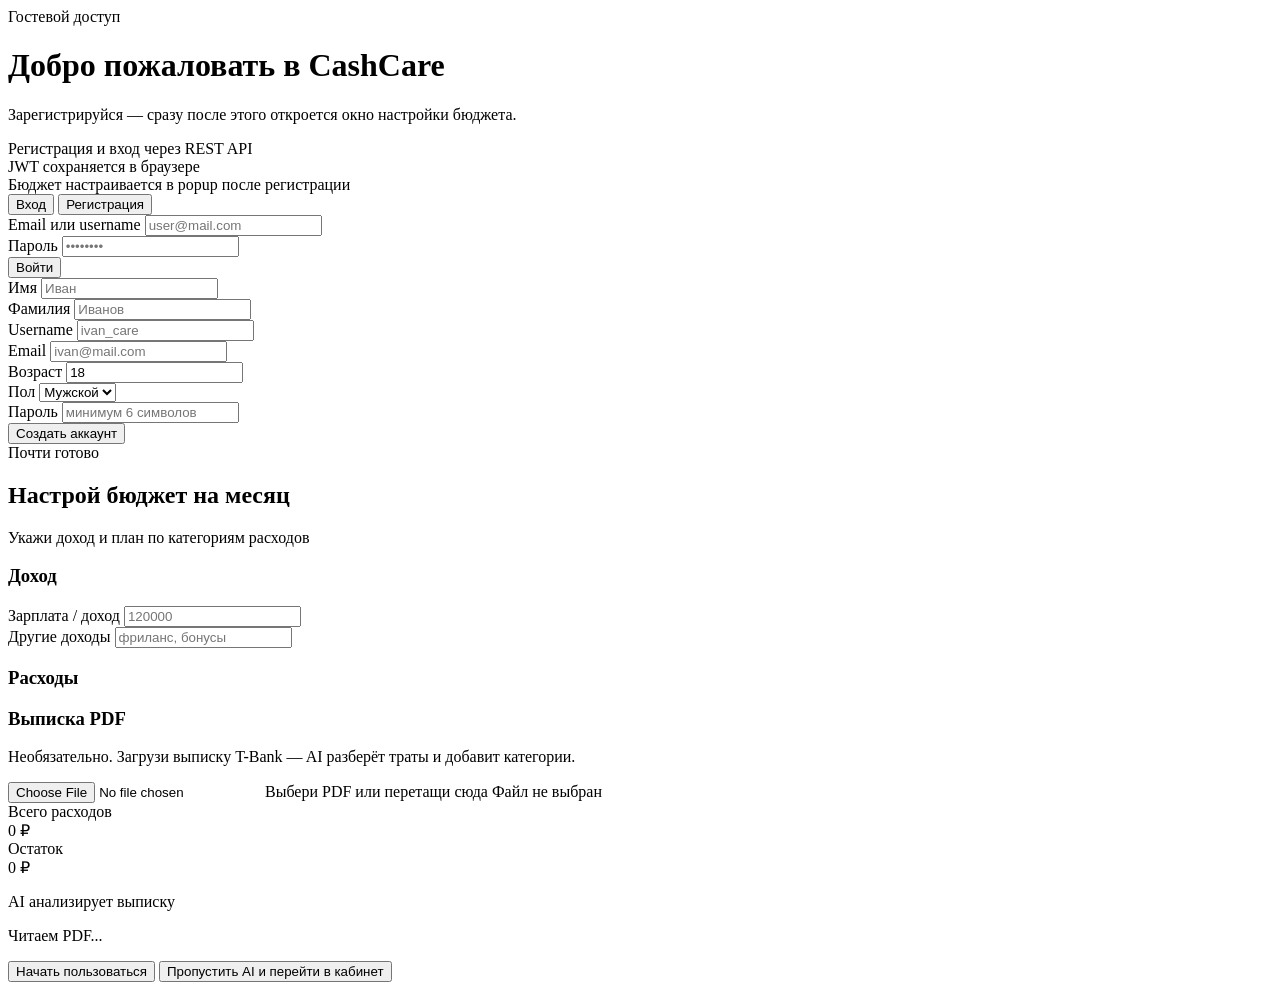
==== cashCare/src/main/resources/templates/auth.html @ fdca6458 "Add PDF parser, OpenRouter client & finance APIs Introduce PDF/TBank parsing and AI client plus a se" ====
<!DOCTYPE html>
<html lang="ru">
<head>
    <meta charset="UTF-8">
    <meta name="viewport" content="width=device-width, initial-scale=1.0">
    <title>CashCare — Вход</title>
    <link rel="preconnect" href="https://fonts.googleapis.com">
    <link rel="preconnect" href="https://fonts.gstatic.com" crossorigin>
    <link href="https://fonts.googleapis.com/css2?family=Plus+Jakarta+Sans:wght@400;500;600;700;800&display=swap" rel="stylesheet">
    <link rel="stylesheet" href="/css/app.css">
    <script src="/js/sdkClient.js" defer></script>
    <script src="/js/common.js" defer></script>
    <script src="/js/aiAnalysisUi.js?v=2" defer></script>
    <script src="/js/initModal.js" defer></script>
    <script src="/js/auth.js" defer></script>
</head>
<body class="page-guest">
<div class="bg-grid"></div>

<div class="shell">
    <div class="hero">
        <div>
            <div class="badge">Гостевой доступ</div>
            <h1 class="hero-title">Добро пожаловать в <span>CashCare</span></h1>
            <p class="hero-text">
                Зарегистрируйся — сразу после этого откроется окно настройки бюджета.
            </p>
            <div class="feature-list">
                <div class="feature-item"><span class="feature-dot"></span>Регистрация и вход через REST API</div>
                <div class="feature-item"><span class="feature-dot"></span>JWT сохраняется в браузере</div>
                <div class="feature-item"><span class="feature-dot"></span>Бюджет настраивается в popup после регистрации</div>
            </div>
        </div>

        <div class="card">
            <div class="card-header">
                <div class="tabs">
                    <button type="button" class="tab-btn active" data-tab="login">Вход</button>
                    <button type="button" class="tab-btn" data-tab="register">Регистрация</button>
                </div>
            </div>

            <div class="card-body">
                <form id="login-form" class="form-panel active">
                    <div class="field-grid">
                        <div>
                            <label for="login-input">Email или username</label>
                            <input id="login-input" type="text" placeholder="user@mail.com" autocomplete="username" required>
                        </div>
                        <div>
                            <label for="login-password">Пароль</label>
                            <input id="login-password" type="password" placeholder="••••••••" autocomplete="current-password" required>
                        </div>
                    </div>
                    <button id="login-btn" type="submit" class="btn btn-primary">Войти</button>
                    <div id="login-alert" class="alert"></div>
                </form>

                <form id="register-form" class="form-panel">
                    <div class="field-grid two-col">
                        <div>
                            <label for="reg-first-name">Имя</label>
                            <input id="reg-first-name" type="text" placeholder="Иван" required>
                        </div>
                        <div>
                            <label for="reg-last-name">Фамилия</label>
                            <input id="reg-last-name" type="text" placeholder="Иванов" required>
                        </div>
                        <div>
                            <label for="reg-username">Username</label>
                            <input id="reg-username" type="text" placeholder="ivan_care" required>
                        </div>
                        <div>
                            <label for="reg-email">Email</label>
                            <input id="reg-email" type="email" placeholder="ivan@mail.com" required>
                        </div>
                        <div>
                            <label for="reg-age">Возраст</label>
                            <input id="reg-age" type="number" min="18" value="18" required>
                        </div>
                        <div>
                            <label for="reg-gender">Пол</label>
                            <select id="reg-gender" required>
                                <option value="MALE">Мужской</option>
                                <option value="FEMALE">Женский</option>
                            </select>
                        </div>
                        <div style="grid-column: 1 / -1;">
                            <label for="reg-password">Пароль</label>
                            <input id="reg-password" type="password" placeholder="минимум 6 символов" autocomplete="new-password" required>
                        </div>
                    </div>
                    <button id="register-btn" type="submit" class="btn btn-primary">Создать аккаунт</button>
                    <div id="register-alert" class="alert"></div>
                </form>
            </div>
        </div>
    </div>
</div>

<div id="init-modal" class="modal-overlay" aria-hidden="true">
    <div class="modal card" role="dialog" aria-modal="true" aria-labelledby="init-modal-title">
        <div class="modal-header">
            <div>
                <div class="badge">Почти готово</div>
                <h2 id="init-modal-title" class="section-title modal-title">Настрой бюджет на месяц</h2>
                <p class="modal-subtitle">Укажи доход и план по категориям расходов</p>
            </div>
        </div>
        <div class="card-body modal-body">
            <form id="init-form">
                <div id="init-form-content">
                <div class="init-section">
                    <h3 class="section-title">Доход</h3>
                    <div class="field-grid two-col">
                        <div>
                            <label for="salary-input">Зарплата / доход</label>
                            <input id="salary-input" type="number" min="0" step="1000" placeholder="120000" required>
                        </div>
                        <div>
                            <label for="others-input">Другие доходы</label>
                            <input id="others-input" type="text" placeholder="фриланс, бонусы">
                        </div>
                    </div>
                </div>

                <div class="init-section">
                    <h3 class="section-title">Расходы</h3>
                    <div id="categories-container" class="category-list"></div>
                </div>

                <div class="init-section">
                    <h3 class="section-title">Выписка PDF</h3>
                    <p class="upload-hint">Необязательно. Загрузи выписку T-Bank — AI разберёт траты и добавит категории.</p>
                    <label class="file-drop" for="statement-input">
                        <input id="statement-input" type="file" accept="application/pdf,.pdf">
                        <span class="file-drop-title">Выбери PDF или перетащи сюда</span>
                        <span id="statement-file-name" class="file-drop-name">Файл не выбран</span>
                    </label>
                    <div id="statement-upload-status" class="upload-status"></div>
                </div>

                <div class="preview-panel">
                    <div>
                        <div class="preview-label">Всего расходов</div>
                        <div id="total-expenses" class="preview-value">0 ₽</div>
                    </div>
                    <div>
                        <div class="preview-label">Остаток</div>
                        <div id="balance-preview" class="preview-value positive">0 ₽</div>
                    </div>
                </div>
                </div>

                <div id="ai-results-panel" class="ai-results hidden"></div>

                <div id="ai-loading-panel" class="ai-loading hidden" aria-live="polite">
                    <div class="ai-loading-ring"></div>
                    <p class="ai-loading-title">AI анализирует выписку</p>
                    <p id="ai-loading-step" class="ai-loading-step">Читаем PDF...</p>
                </div>

                <div class="init-actions">
                    <button id="init-btn" type="submit" class="btn btn-primary">Начать пользоваться</button>
                    <button id="init-skip-btn" type="button" class="btn btn-ghost hidden">Пропустить AI и перейти в кабинет</button>
                </div>
                <div id="init-alert" class="alert"></div>
            </form>
        </div>
    </div>
</div>
</body>
</html>
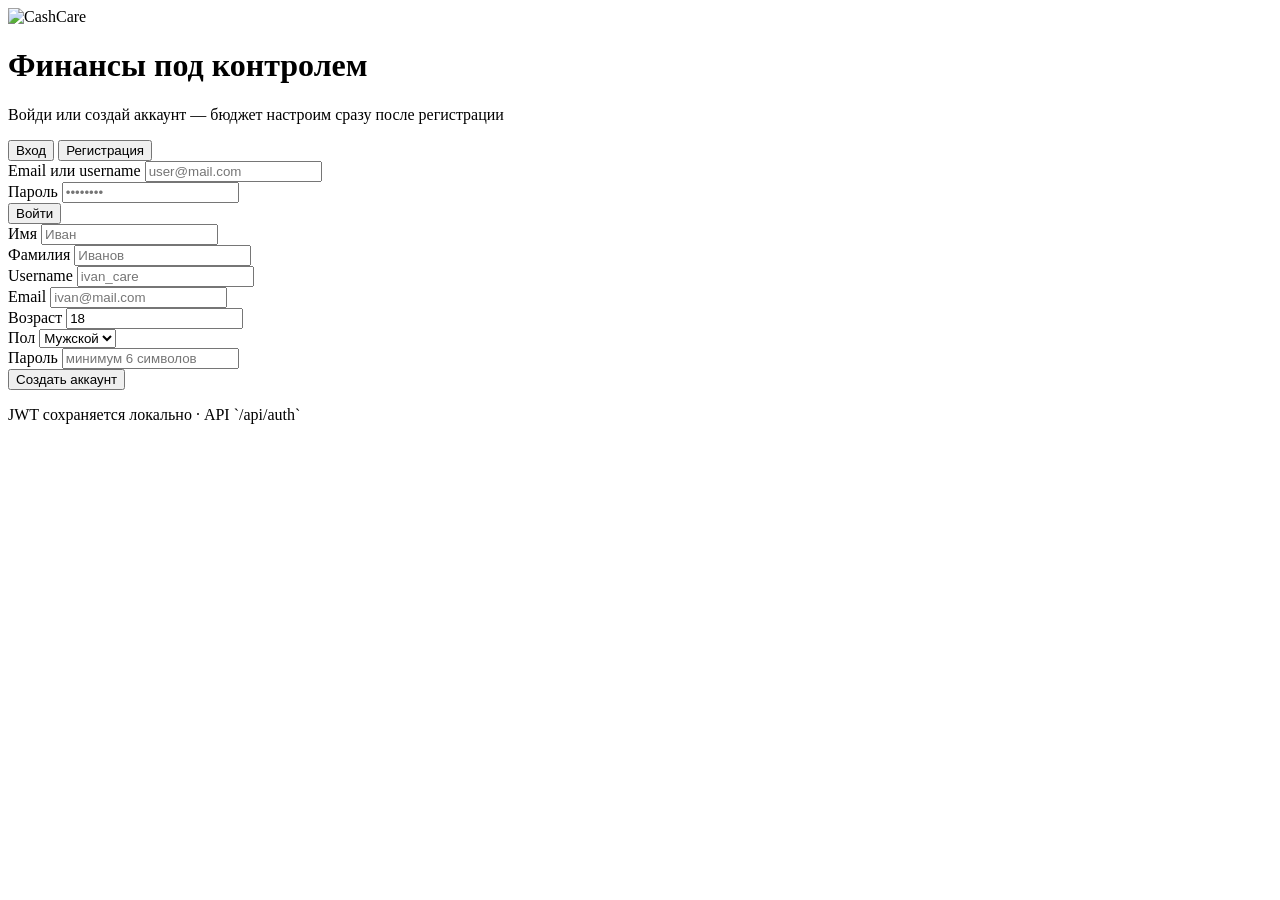
==== commit b03f400a: "AI analytics API and OpenRouter client Add AI-powered analytics and OpenRouter integration: new Anal" ====
--- a/cashCare/src/main/resources/templates/auth.html
+++ b/cashCare/src/main/resources/templates/auth.html
@@ -1,173 +1,138 @@
 <!DOCTYPE html>
-<html lang="ru">
+<html lang="ru" class="h-full">
 <head>
     <meta charset="UTF-8">
     <meta name="viewport" content="width=device-width, initial-scale=1.0">
     <title>CashCare — Вход</title>
+    <link rel="icon" type="image/png" href="/images/logo.png">
     <link rel="preconnect" href="https://fonts.googleapis.com">
     <link rel="preconnect" href="https://fonts.gstatic.com" crossorigin>
     <link href="https://fonts.googleapis.com/css2?family=Plus+Jakarta+Sans:wght@400;500;600;700;800&display=swap" rel="stylesheet">
-    <link rel="stylesheet" href="/css/app.css">
+    <script src="https://cdn.tailwindcss.com"></script>
+    <script>
+        tailwind.config = {
+            theme: {
+                extend: {
+                    fontFamily: {
+                        sans: ['"Plus Jakarta Sans"', 'system-ui', 'sans-serif']
+                    }
+                }
+            }
+        };
+    </script>
+    <link rel="stylesheet" href="/css/auth.css?v=3">
     <script src="/js/sdkClient.js" defer></script>
     <script src="/js/common.js" defer></script>
-    <script src="/js/aiAnalysisUi.js?v=2" defer></script>
-    <script src="/js/initModal.js" defer></script>
     <script src="/js/auth.js" defer></script>
 </head>
-<body class="page-guest">
-<div class="bg-grid"></div>
+<body class="bg-[url(/images/bg.png)] h-screen w-screen min-h-screen font-sans text-white antialiased">
 
-<div class="shell">
-    <div class="hero">
-        <div>
-            <div class="badge">Гостевой доступ</div>
-            <h1 class="hero-title">Добро пожаловать в <span>CashCare</span></h1>
-            <p class="hero-text">
-                Зарегистрируйся — сразу после этого откроется окно настройки бюджета.
+<div class="relative flex min-h-screen items-center justify-center px-4 py-8 sm:px-6">
+    <div class="pointer-events-none absolute inset-0 bg-slate-950/45"></div>
+
+    <div class="relative w-full max-w-[440px]">
+        <div class="mb-8 text-center">
+            <div class="auth-logo-wrap">
+                <img src="/images/logo.png" alt="CashCare">
+            </div>
+            <h1 class="text-3xl font-extrabold tracking-tight sm:text-4xl">
+                Финансы <span class="bg-gradient-to-r from-emerald-300 via-emerald-400 to-cyan-400 bg-clip-text text-transparent">под контролем</span>
+            </h1>
+            <p class="mt-3 text-sm leading-relaxed text-slate-300/90 sm:text-base">
+                Войди или создай аккаунт — бюджет настроим сразу после регистрации
             </p>
-            <div class="feature-list">
-                <div class="feature-item"><span class="feature-dot"></span>Регистрация и вход через REST API</div>
-                <div class="feature-item"><span class="feature-dot"></span>JWT сохраняется в браузере</div>
-                <div class="feature-item"><span class="feature-dot"></span>Бюджет настраивается в popup после регистрации</div>
-            </div>
         </div>
 
-        <div class="card">
-            <div class="card-header">
-                <div class="tabs">
-                    <button type="button" class="tab-btn active" data-tab="login">Вход</button>
-                    <button type="button" class="tab-btn" data-tab="register">Регистрация</button>
+        <div class="overflow-hidden rounded-3xl border border-white/10 bg-slate-900/75 shadow-2xl shadow-black/50 backdrop-blur-xl">
+            <div class="border-b border-white/10 px-6 pb-5 pt-6">
+                <div class="grid grid-cols-2 gap-1 rounded-2xl border border-white/10 bg-white/[0.04] p-1.5">
+                    <button type="button" class="tab-btn active rounded-xl px-4 py-2.5 text-sm font-bold text-slate-400 transition-all duration-200 hover:text-white" data-tab="login">
+                        Вход
+                    </button>
+                    <button type="button" class="tab-btn rounded-xl px-4 py-2.5 text-sm font-bold text-slate-400 transition-all duration-200 hover:text-white" data-tab="register">
+                        Регистрация
+                    </button>
                 </div>
             </div>
 
-            <div class="card-body">
-                <form id="login-form" class="form-panel active">
-                    <div class="field-grid">
-                        <div>
-                            <label for="login-input">Email или username</label>
-                            <input id="login-input" type="text" placeholder="user@mail.com" autocomplete="username" required>
-                        </div>
-                        <div>
-                            <label for="login-password">Пароль</label>
-                            <input id="login-password" type="password" placeholder="••••••••" autocomplete="current-password" required>
-                        </div>
+            <div class="px-6 pb-6 pt-5">
+                <form id="login-form" class="auth-panel space-y-4">
+                    <div>
+                        <label for="login-input" class="mb-1.5 block text-xs font-semibold uppercase tracking-wide text-slate-400">Email или username</label>
+                        <input id="login-input" type="text" autocomplete="username" required placeholder="user@mail.com"
+                               class="w-full rounded-xl border border-white/10 bg-white/[0.04] px-4 py-3 text-sm text-white outline-none transition placeholder:text-slate-500 focus:border-emerald-400/50 focus:ring-4 focus:ring-emerald-400/10">
                     </div>
-                    <button id="login-btn" type="submit" class="btn btn-primary">Войти</button>
+                    <div>
+                        <label for="login-password" class="mb-1.5 block text-xs font-semibold uppercase tracking-wide text-slate-400">Пароль</label>
+                        <input id="login-password" type="password" autocomplete="current-password" required placeholder="••••••••"
+                               class="w-full rounded-xl border border-white/10 bg-white/[0.04] px-4 py-3 text-sm text-white outline-none transition placeholder:text-slate-500 focus:border-emerald-400/50 focus:ring-4 focus:ring-emerald-400/10">
+                    </div>
+                    <button id="login-btn" type="submit"
+                            class="mt-2 flex w-full items-center justify-center rounded-xl bg-gradient-to-r from-emerald-500 to-emerald-600 px-4 py-3.5 text-sm font-bold text-slate-950 shadow-lg shadow-emerald-900/30 transition hover:from-emerald-400 hover:to-emerald-500 active:scale-[0.99]">
+                        Войти
+                    </button>
                     <div id="login-alert" class="alert"></div>
                 </form>
 
-                <form id="register-form" class="form-panel">
-                    <div class="field-grid two-col">
+                <form id="register-form" class="auth-panel hidden space-y-4">
+                    <div class="grid grid-cols-2 gap-3">
                         <div>
-                            <label for="reg-first-name">Имя</label>
-                            <input id="reg-first-name" type="text" placeholder="Иван" required>
+                            <label for="reg-first-name" class="mb-1.5 block text-xs font-semibold uppercase tracking-wide text-slate-400">Имя</label>
+                            <input id="reg-first-name" type="text" required placeholder="Иван"
+                                   class="w-full rounded-xl border border-white/10 bg-white/[0.04] px-3 py-3 text-sm text-white outline-none transition placeholder:text-slate-500 focus:border-emerald-400/50 focus:ring-4 focus:ring-emerald-400/10">
                         </div>
                         <div>
-                            <label for="reg-last-name">Фамилия</label>
-                            <input id="reg-last-name" type="text" placeholder="Иванов" required>
+                            <label for="reg-last-name" class="mb-1.5 block text-xs font-semibold uppercase tracking-wide text-slate-400">Фамилия</label>
+                            <input id="reg-last-name" type="text" required placeholder="Иванов"
+                                   class="w-full rounded-xl border border-white/10 bg-white/[0.04] px-3 py-3 text-sm text-white outline-none transition placeholder:text-slate-500 focus:border-emerald-400/50 focus:ring-4 focus:ring-emerald-400/10">
+                        </div>
+                    </div>
+                    <div class="grid grid-cols-2 gap-3">
+                        <div>
+                            <label for="reg-username" class="mb-1.5 block text-xs font-semibold uppercase tracking-wide text-slate-400">Username</label>
+                            <input id="reg-username" type="text" required placeholder="ivan_care"
+                                   class="w-full rounded-xl border border-white/10 bg-white/[0.04] px-3 py-3 text-sm text-white outline-none transition placeholder:text-slate-500 focus:border-emerald-400/50 focus:ring-4 focus:ring-emerald-400/10">
                         </div>
                         <div>
-                            <label for="reg-username">Username</label>
-                            <input id="reg-username" type="text" placeholder="ivan_care" required>
+                            <label for="reg-email" class="mb-1.5 block text-xs font-semibold uppercase tracking-wide text-slate-400">Email</label>
+                            <input id="reg-email" type="email" required placeholder="ivan@mail.com"
+                                   class="w-full rounded-xl border border-white/10 bg-white/[0.04] px-3 py-3 text-sm text-white outline-none transition placeholder:text-slate-500 focus:border-emerald-400/50 focus:ring-4 focus:ring-emerald-400/10">
+                        </div>
+                    </div>
+                    <div class="grid grid-cols-2 gap-3">
+                        <div>
+                            <label for="reg-age" class="mb-1.5 block text-xs font-semibold uppercase tracking-wide text-slate-400">Возраст</label>
+                            <input id="reg-age" type="number" min="18" value="18" required
+                                   class="w-full rounded-xl border border-white/10 bg-white/[0.04] px-3 py-3 text-sm text-white outline-none transition focus:border-emerald-400/50 focus:ring-4 focus:ring-emerald-400/10">
                         </div>
                         <div>
-                            <label for="reg-email">Email</label>
-                            <input id="reg-email" type="email" placeholder="ivan@mail.com" required>
-                        </div>
-                        <div>
-                            <label for="reg-age">Возраст</label>
-                            <input id="reg-age" type="number" min="18" value="18" required>
-                        </div>
-                        <div>
-                            <label for="reg-gender">Пол</label>
-                            <select id="reg-gender" required>
+                            <label for="reg-gender" class="mb-1.5 block text-xs font-semibold uppercase tracking-wide text-slate-400">Пол</label>
+                            <select id="reg-gender" required
+                                    class="w-full rounded-xl border border-white/10 bg-slate-900/80 px-3 py-3 text-sm text-white outline-none transition focus:border-emerald-400/50 focus:ring-4 focus:ring-emerald-400/10">
                                 <option value="MALE">Мужской</option>
                                 <option value="FEMALE">Женский</option>
                             </select>
                         </div>
-                        <div style="grid-column: 1 / -1;">
-                            <label for="reg-password">Пароль</label>
-                            <input id="reg-password" type="password" placeholder="минимум 6 символов" autocomplete="new-password" required>
-                        </div>
                     </div>
-                    <button id="register-btn" type="submit" class="btn btn-primary">Создать аккаунт</button>
+                    <div>
+                        <label for="reg-password" class="mb-1.5 block text-xs font-semibold uppercase tracking-wide text-slate-400">Пароль</label>
+                        <input id="reg-password" type="password" autocomplete="new-password" required placeholder="минимум 6 символов"
+                               class="w-full rounded-xl border border-white/10 bg-white/[0.04] px-4 py-3 text-sm text-white outline-none transition placeholder:text-slate-500 focus:border-emerald-400/50 focus:ring-4 focus:ring-emerald-400/10">
+                    </div>
+                    <button id="register-btn" type="submit"
+                            class="mt-2 flex w-full items-center justify-center rounded-xl bg-gradient-to-r from-emerald-500 to-emerald-600 px-4 py-3.5 text-sm font-bold text-slate-950 shadow-lg shadow-emerald-900/30 transition hover:from-emerald-400 hover:to-emerald-500 active:scale-[0.99]">
+                        Создать аккаунт
+                    </button>
                     <div id="register-alert" class="alert"></div>
                 </form>
             </div>
         </div>
+
+        <p class="mt-6 text-center text-xs text-slate-400/80">
+            JWT сохраняется локально · API `/api/auth`
+        </p>
     </div>
 </div>
 
-<div id="init-modal" class="modal-overlay" aria-hidden="true">
-    <div class="modal card" role="dialog" aria-modal="true" aria-labelledby="init-modal-title">
-        <div class="modal-header">
-            <div>
-                <div class="badge">Почти готово</div>
-                <h2 id="init-modal-title" class="section-title modal-title">Настрой бюджет на месяц</h2>
-                <p class="modal-subtitle">Укажи доход и план по категориям расходов</p>
-            </div>
-        </div>
-        <div class="card-body modal-body">
-            <form id="init-form">
-                <div id="init-form-content">
-                <div class="init-section">
-                    <h3 class="section-title">Доход</h3>
-                    <div class="field-grid two-col">
-                        <div>
-                            <label for="salary-input">Зарплата / доход</label>
-                            <input id="salary-input" type="number" min="0" step="1000" placeholder="120000" required>
-                        </div>
-                        <div>
-                            <label for="others-input">Другие доходы</label>
-                            <input id="others-input" type="text" placeholder="фриланс, бонусы">
-                        </div>
-                    </div>
-                </div>
-
-                <div class="init-section">
-                    <h3 class="section-title">Расходы</h3>
-                    <div id="categories-container" class="category-list"></div>
-                </div>
-
-                <div class="init-section">
-                    <h3 class="section-title">Выписка PDF</h3>
-                    <p class="upload-hint">Необязательно. Загрузи выписку T-Bank — AI разберёт траты и добавит категории.</p>
-                    <label class="file-drop" for="statement-input">
-                        <input id="statement-input" type="file" accept="application/pdf,.pdf">
-                        <span class="file-drop-title">Выбери PDF или перетащи сюда</span>
-                        <span id="statement-file-name" class="file-drop-name">Файл не выбран</span>
-                    </label>
-                    <div id="statement-upload-status" class="upload-status"></div>
-                </div>
-
-                <div class="preview-panel">
-                    <div>
-                        <div class="preview-label">Всего расходов</div>
-                        <div id="total-expenses" class="preview-value">0 ₽</div>
-                    </div>
-                    <div>
-                        <div class="preview-label">Остаток</div>
-                        <div id="balance-preview" class="preview-value positive">0 ₽</div>
-                    </div>
-                </div>
-                </div>
-
-                <div id="ai-results-panel" class="ai-results hidden"></div>
-
-                <div id="ai-loading-panel" class="ai-loading hidden" aria-live="polite">
-                    <div class="ai-loading-ring"></div>
-                    <p class="ai-loading-title">AI анализирует выписку</p>
-                    <p id="ai-loading-step" class="ai-loading-step">Читаем PDF...</p>
-                </div>
-
-                <div class="init-actions">
-                    <button id="init-btn" type="submit" class="btn btn-primary">Начать пользоваться</button>
-                    <button id="init-skip-btn" type="button" class="btn btn-ghost hidden">Пропустить AI и перейти в кабинет</button>
-                </div>
-                <div id="init-alert" class="alert"></div>
-            </form>
-        </div>
-    </div>
-</div>
 </body>
 </html>
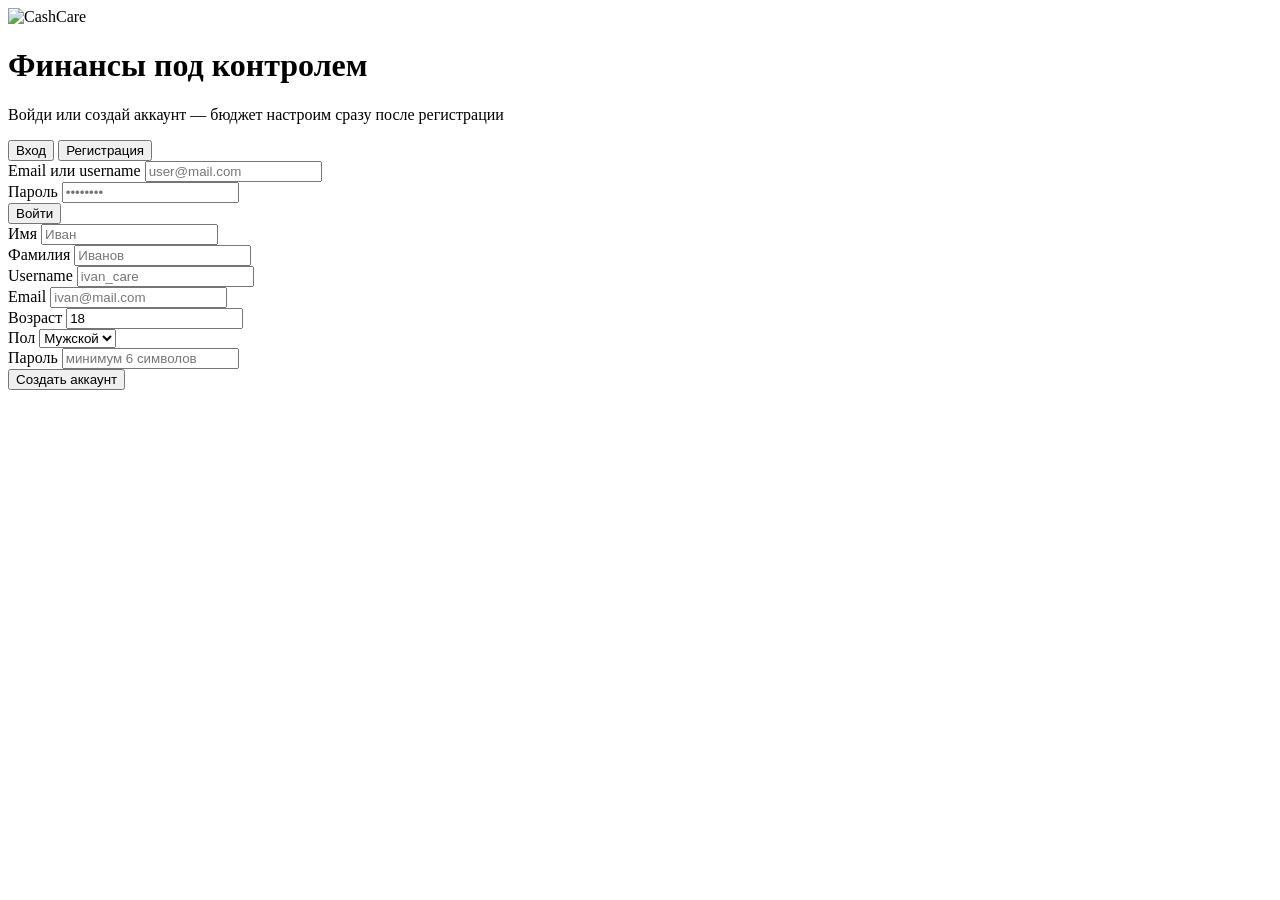
==== commit 109333cd: "Add goals, credits, user survey & AI templates Introduce goals, credits and user-survey features plu" ====
--- a/cashCare/src/main/resources/templates/auth.html
+++ b/cashCare/src/main/resources/templates/auth.html
@@ -127,10 +127,6 @@
                 </form>
             </div>
         </div>
-
-        <p class="mt-6 text-center text-xs text-slate-400/80">
-            JWT сохраняется локально · API `/api/auth`
-        </p>
     </div>
 </div>
 
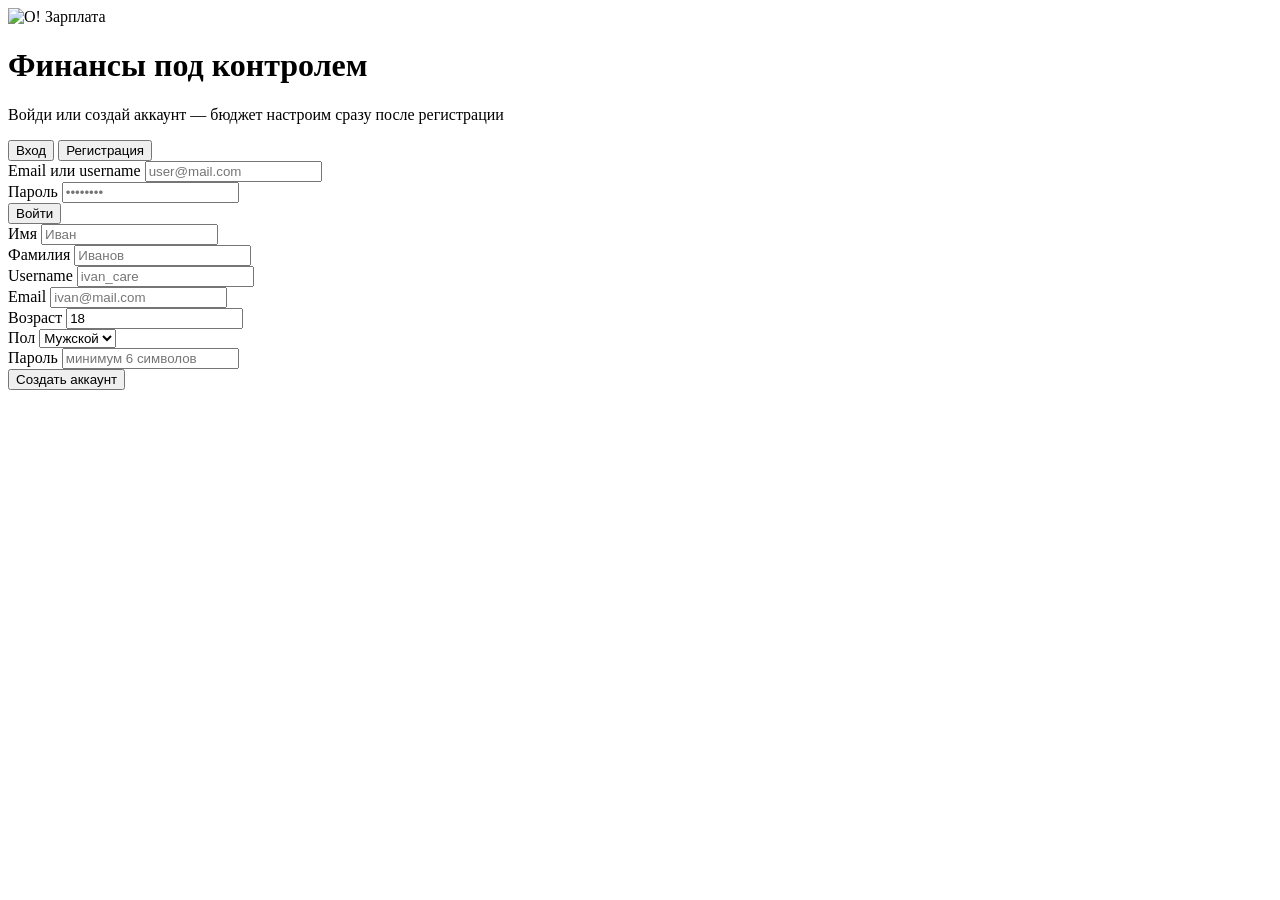
==== commit 6c3f835a: "Add spontaneous transactions and rebrand to О! Зарплата Introduce spontaneous (ad-hoc) transaction f" ====
--- a/cashCare/src/main/resources/templates/auth.html
+++ b/cashCare/src/main/resources/templates/auth.html
@@ -3,7 +3,7 @@
 <head>
     <meta charset="UTF-8">
     <meta name="viewport" content="width=device-width, initial-scale=1.0">
-    <title>CashCare — Вход</title>
+    <title>О! Зарплата — Вход</title>
     <link rel="icon" type="image/png" href="/images/logo.png">
     <link rel="preconnect" href="https://fonts.googleapis.com">
     <link rel="preconnect" href="https://fonts.gstatic.com" crossorigin>
@@ -20,36 +20,36 @@
             }
         };
     </script>
-    <link rel="stylesheet" href="/css/auth.css?v=3">
+    <link rel="stylesheet" href="/css/auth.css?v=4">
     <script src="/js/sdkClient.js" defer></script>
     <script src="/js/common.js" defer></script>
     <script src="/js/auth.js" defer></script>
 </head>
-<body class="bg-[url(/images/bg.png)] h-screen w-screen min-h-screen font-sans text-white antialiased">
+<body class="h-screen w-screen min-h-screen font-sans antialiased">
 
 <div class="relative flex min-h-screen items-center justify-center px-4 py-8 sm:px-6">
-    <div class="pointer-events-none absolute inset-0 bg-slate-950/45"></div>
+    <div class="auth-overlay pointer-events-none absolute inset-0"></div>
 
     <div class="relative w-full max-w-[440px]">
         <div class="mb-8 text-center">
             <div class="auth-logo-wrap">
-                <img src="/images/logo.png" alt="CashCare">
+                <img src="/images/logo.png" alt="О! Зарплата">
             </div>
-            <h1 class="text-3xl font-extrabold tracking-tight sm:text-4xl">
-                Финансы <span class="bg-gradient-to-r from-emerald-300 via-emerald-400 to-cyan-400 bg-clip-text text-transparent">под контролем</span>
+            <h1 class="text-3xl font-extrabold tracking-tight text-slate-900 sm:text-4xl">
+                Финансы <span class="auth-hero-accent">под контролем</span>
             </h1>
-            <p class="mt-3 text-sm leading-relaxed text-slate-300/90 sm:text-base">
+            <p class="auth-hero-sub mt-3 text-sm leading-relaxed sm:text-base">
                 Войди или создай аккаунт — бюджет настроим сразу после регистрации
             </p>
         </div>
 
-        <div class="overflow-hidden rounded-3xl border border-white/10 bg-slate-900/75 shadow-2xl shadow-black/50 backdrop-blur-xl">
-            <div class="border-b border-white/10 px-6 pb-5 pt-6">
-                <div class="grid grid-cols-2 gap-1 rounded-2xl border border-white/10 bg-white/[0.04] p-1.5">
-                    <button type="button" class="tab-btn active rounded-xl px-4 py-2.5 text-sm font-bold text-slate-400 transition-all duration-200 hover:text-white" data-tab="login">
+        <div class="auth-card overflow-hidden rounded-3xl backdrop-blur-xl">
+            <div class="border-b border-red-100 px-6 pb-5 pt-6">
+                <div class="auth-tabs-wrap grid grid-cols-2 gap-1 rounded-2xl p-1.5">
+                    <button type="button" class="tab-btn active rounded-xl px-4 py-2.5 text-sm font-bold transition-all duration-200" data-tab="login">
                         Вход
                     </button>
-                    <button type="button" class="tab-btn rounded-xl px-4 py-2.5 text-sm font-bold text-slate-400 transition-all duration-200 hover:text-white" data-tab="register">
+                    <button type="button" class="tab-btn rounded-xl px-4 py-2.5 text-sm font-bold transition-all duration-200" data-tab="register">
                         Регистрация
                     </button>
                 </div>
@@ -58,17 +58,17 @@
             <div class="px-6 pb-6 pt-5">
                 <form id="login-form" class="auth-panel space-y-4">
                     <div>
-                        <label for="login-input" class="mb-1.5 block text-xs font-semibold uppercase tracking-wide text-slate-400">Email или username</label>
+                        <label for="login-input" class="auth-label mb-1.5 block text-xs font-semibold uppercase tracking-wide">Email или username</label>
                         <input id="login-input" type="text" autocomplete="username" required placeholder="user@mail.com"
-                               class="w-full rounded-xl border border-white/10 bg-white/[0.04] px-4 py-3 text-sm text-white outline-none transition placeholder:text-slate-500 focus:border-emerald-400/50 focus:ring-4 focus:ring-emerald-400/10">
+                               class="auth-input w-full rounded-xl px-4 py-3 text-sm transition">
                     </div>
                     <div>
-                        <label for="login-password" class="mb-1.5 block text-xs font-semibold uppercase tracking-wide text-slate-400">Пароль</label>
+                        <label for="login-password" class="auth-label mb-1.5 block text-xs font-semibold uppercase tracking-wide">Пароль</label>
                         <input id="login-password" type="password" autocomplete="current-password" required placeholder="••••••••"
-                               class="w-full rounded-xl border border-white/10 bg-white/[0.04] px-4 py-3 text-sm text-white outline-none transition placeholder:text-slate-500 focus:border-emerald-400/50 focus:ring-4 focus:ring-emerald-400/10">
+                               class="auth-input w-full rounded-xl px-4 py-3 text-sm transition">
                     </div>
                     <button id="login-btn" type="submit"
-                            class="mt-2 flex w-full items-center justify-center rounded-xl bg-gradient-to-r from-emerald-500 to-emerald-600 px-4 py-3.5 text-sm font-bold text-slate-950 shadow-lg shadow-emerald-900/30 transition hover:from-emerald-400 hover:to-emerald-500 active:scale-[0.99]">
+                            class="auth-submit mt-2 flex w-full items-center justify-center rounded-xl px-4 py-3.5 text-sm font-bold transition">
                         Войти
                     </button>
                     <div id="login-alert" class="alert"></div>
@@ -77,50 +77,49 @@
                 <form id="register-form" class="auth-panel hidden space-y-4">
                     <div class="grid grid-cols-2 gap-3">
                         <div>
-                            <label for="reg-first-name" class="mb-1.5 block text-xs font-semibold uppercase tracking-wide text-slate-400">Имя</label>
+                            <label for="reg-first-name" class="auth-label mb-1.5 block text-xs font-semibold uppercase tracking-wide">Имя</label>
                             <input id="reg-first-name" type="text" required placeholder="Иван"
-                                   class="w-full rounded-xl border border-white/10 bg-white/[0.04] px-3 py-3 text-sm text-white outline-none transition placeholder:text-slate-500 focus:border-emerald-400/50 focus:ring-4 focus:ring-emerald-400/10">
+                                   class="auth-input w-full rounded-xl px-3 py-3 text-sm transition">
                         </div>
                         <div>
-                            <label for="reg-last-name" class="mb-1.5 block text-xs font-semibold uppercase tracking-wide text-slate-400">Фамилия</label>
+                            <label for="reg-last-name" class="auth-label mb-1.5 block text-xs font-semibold uppercase tracking-wide">Фамилия</label>
                             <input id="reg-last-name" type="text" required placeholder="Иванов"
-                                   class="w-full rounded-xl border border-white/10 bg-white/[0.04] px-3 py-3 text-sm text-white outline-none transition placeholder:text-slate-500 focus:border-emerald-400/50 focus:ring-4 focus:ring-emerald-400/10">
+                                   class="auth-input w-full rounded-xl px-3 py-3 text-sm transition">
                         </div>
                     </div>
                     <div class="grid grid-cols-2 gap-3">
                         <div>
-                            <label for="reg-username" class="mb-1.5 block text-xs font-semibold uppercase tracking-wide text-slate-400">Username</label>
+                            <label for="reg-username" class="auth-label mb-1.5 block text-xs font-semibold uppercase tracking-wide">Username</label>
                             <input id="reg-username" type="text" required placeholder="ivan_care"
-                                   class="w-full rounded-xl border border-white/10 bg-white/[0.04] px-3 py-3 text-sm text-white outline-none transition placeholder:text-slate-500 focus:border-emerald-400/50 focus:ring-4 focus:ring-emerald-400/10">
+                                   class="auth-input w-full rounded-xl px-3 py-3 text-sm transition">
                         </div>
                         <div>
-                            <label for="reg-email" class="mb-1.5 block text-xs font-semibold uppercase tracking-wide text-slate-400">Email</label>
+                            <label for="reg-email" class="auth-label mb-1.5 block text-xs font-semibold uppercase tracking-wide">Email</label>
                             <input id="reg-email" type="email" required placeholder="ivan@mail.com"
-                                   class="w-full rounded-xl border border-white/10 bg-white/[0.04] px-3 py-3 text-sm text-white outline-none transition placeholder:text-slate-500 focus:border-emerald-400/50 focus:ring-4 focus:ring-emerald-400/10">
+                                   class="auth-input w-full rounded-xl px-3 py-3 text-sm transition">
                         </div>
                     </div>
                     <div class="grid grid-cols-2 gap-3">
                         <div>
-                            <label for="reg-age" class="mb-1.5 block text-xs font-semibold uppercase tracking-wide text-slate-400">Возраст</label>
+                            <label for="reg-age" class="auth-label mb-1.5 block text-xs font-semibold uppercase tracking-wide">Возраст</label>
                             <input id="reg-age" type="number" min="18" value="18" required
-                                   class="w-full rounded-xl border border-white/10 bg-white/[0.04] px-3 py-3 text-sm text-white outline-none transition focus:border-emerald-400/50 focus:ring-4 focus:ring-emerald-400/10">
+                                   class="auth-input w-full rounded-xl px-3 py-3 text-sm transition">
                         </div>
                         <div>
-                            <label for="reg-gender" class="mb-1.5 block text-xs font-semibold uppercase tracking-wide text-slate-400">Пол</label>
-                            <select id="reg-gender" required
-                                    class="w-full rounded-xl border border-white/10 bg-slate-900/80 px-3 py-3 text-sm text-white outline-none transition focus:border-emerald-400/50 focus:ring-4 focus:ring-emerald-400/10">
+                            <label for="reg-gender" class="auth-label mb-1.5 block text-xs font-semibold uppercase tracking-wide">Пол</label>
+                            <select id="reg-gender" required class="auth-select w-full rounded-xl px-3 py-3 text-sm transition">
                                 <option value="MALE">Мужской</option>
                                 <option value="FEMALE">Женский</option>
                             </select>
                         </div>
                     </div>
                     <div>
-                        <label for="reg-password" class="mb-1.5 block text-xs font-semibold uppercase tracking-wide text-slate-400">Пароль</label>
+                        <label for="reg-password" class="auth-label mb-1.5 block text-xs font-semibold uppercase tracking-wide">Пароль</label>
                         <input id="reg-password" type="password" autocomplete="new-password" required placeholder="минимум 6 символов"
-                               class="w-full rounded-xl border border-white/10 bg-white/[0.04] px-4 py-3 text-sm text-white outline-none transition placeholder:text-slate-500 focus:border-emerald-400/50 focus:ring-4 focus:ring-emerald-400/10">
+                               class="auth-input w-full rounded-xl px-4 py-3 text-sm transition">
                     </div>
                     <button id="register-btn" type="submit"
-                            class="mt-2 flex w-full items-center justify-center rounded-xl bg-gradient-to-r from-emerald-500 to-emerald-600 px-4 py-3.5 text-sm font-bold text-slate-950 shadow-lg shadow-emerald-900/30 transition hover:from-emerald-400 hover:to-emerald-500 active:scale-[0.99]">
+                            class="auth-submit mt-2 flex w-full items-center justify-center rounded-xl px-4 py-3.5 text-sm font-bold transition">
                         Создать аккаунт
                     </button>
                     <div id="register-alert" class="alert"></div>
